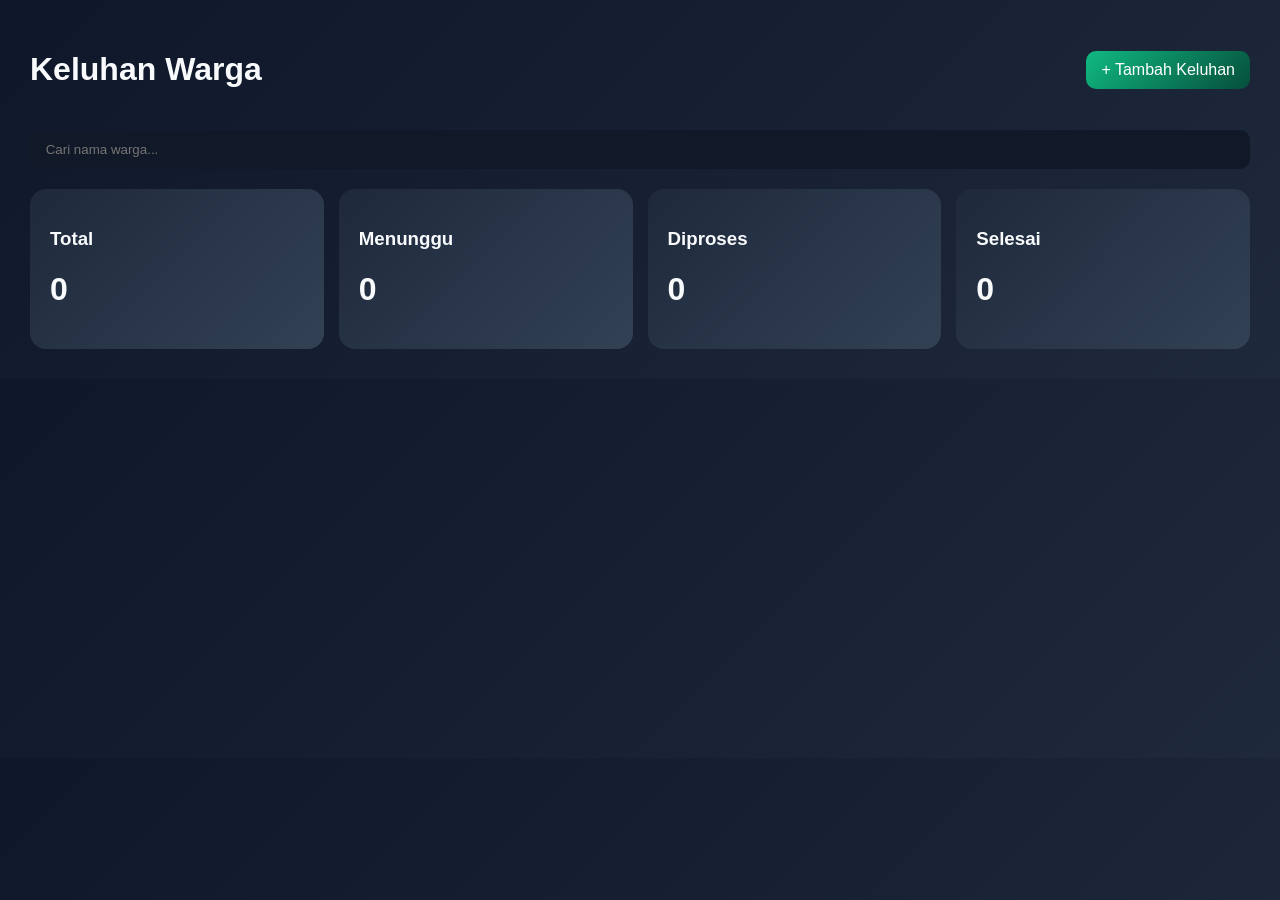
==== crud.html @ 4499a290 "menambahkan web sederhana" ====
<!doctype html>
<html lang="en">
  <head>
    <meta charset="UTF-8" />
    <title>Keluhan Warga</title>

    <style>
      body {
        margin: 0;
        font-family: Arial;
        background: linear-gradient(135deg, #0f172a, #1e293b);
        color: #f8fafc;
        padding: 30px;
      }

      .header2 {
        display: flex;
        justify-content: space-between;
        align-items: center;
      }

      .btn-add2 {
        background: linear-gradient(135deg, #10b981, #064e3b);
        padding: 10px 15px;
        border-radius: 10px;
        cursor: pointer;
        color: white;
      }

      .search2 input {
        width: 100%;
        padding: 12px;
        border-radius: 10px;
        border: none;
        margin: 20px 0;
        background: #111827;
        color: #f8fafc;
      }

      .data2 {
        display: flex;
        gap: 15px;
      }

      .box2 {
        flex: 1;
        background: linear-gradient(135deg, #1e293b, #334155);
        padding: 20px;
        border-radius: 16px;
      }

      .card2 {
        background: linear-gradient(135deg, #1e293b, #0f172a);
        padding: 20px;
        border-radius: 16px;
        margin-top: 20px;
      }

      .badge2 {
        padding: 5px 12px;
        border-radius: 20px;
        font-size: 12px;
        color: #10b981;
        background-color: #064e3b;
      }

      .popup2 {
        display: none;
        position: fixed;
        top: 0;
        left: 0;
        width: 100%;
        height: 100%;
        background: rgba(0, 0, 0, 0.6);
        z-index: 1000;
      }

      .form2 {
        background: linear-gradient(135deg, #0f172a, #1e293b);
        margin: 5% auto;
        padding: 25px;
        border-radius: 16px;
        width: 90%;
        max-width: 400px;
      }

      input,
      select,
      textarea {
        width: 100%;
        padding: 10px;
        border-radius: 8px;
        border: none;
        margin-top: 5px;
        background: #111827;
        color: #f8fafc;
        box-sizing: border-box;
      }

      .dataformat2 {
        display: flex;
        gap: 10px;
      }

      .dataformat2 input {
        flex: 1;
      }

      .btn-group2 {
        display: flex;
        justify-content: space-between;
        margin-top: 15px;
        gap: 10px;
      }

      .btn-submit2 {
        background: linear-gradient(135deg, #10b981, #064e3b);
        padding: 12px;
        border-radius: 8px;
        cursor: pointer;
        color: white;
        border: none;
        flex: 1;
      }

      .btn-cancel2 {
        background: #334155;
        padding: 12px;
        border-radius: 8px;
        cursor: pointer;
        color: white;
        border: none;
        flex: 1;
      }

      .btn-edit2 {
        background: linear-gradient(135deg, #10b981, #064e3b);
        color: white;
        padding: 8px 12px;
        border-radius: 8px;
        border: none;
        cursor: pointer;
        margin-top: 10px;
      }

      .btn-delete2 {
        background: linear-gradient(135deg, #ef4444, #b91c1c);
        color: white;
        padding: 8px 12px;
        border-radius: 8px;
        border: none;
        cursor: pointer;
        margin-top: 10px;
        margin-left: 5px;
      }

      .totaldata2 {
        padding: 5px 12px;
        border-radius: 20px;
        font-size: 12px;
        color: white;
        font-weight: bold;
      }
    </style>
  </head>

  <body>
    <div class="header2">
      <h1><i class="fa-solid fa-comments"></i> Keluhan Warga</h1>
      <div class="btn-add2" onclick="buka2()">+ Tambah Keluhan</div>
    </div>

    <div class="search2">
      <input
        type="text"
        id="cari2"
        placeholder=" Cari nama warga..."
        onkeyup="tampil2()"
      />
    </div>

    <div class="data2">
      <div class="box2">
        <h3>Total</h3>
        <h1 id="total2">0</h1>
      </div>
      <div class="box2">
        <h3>Menunggu</h3>
        <h1 id="menunggu2">0</h1>
      </div>
      <div class="box2">
        <h3>Diproses</h3>
        <h1 id="diproses2">0</h1>
      </div>
      <div class="box2">
        <h3>Selesai</h3>
        <h1 id="selesai2">0</h1>
      </div>
    </div>

    <div id="list2"></div>

    <div id="popup2" class="popup2">
      <div class="form2">
        <h2><i class="fa-solid fa-edit"></i> Form Keluhan</h2>

        <input id="nama2" type="text" placeholder=" Nama Lengkap" />

        <div class="dataformat2">
          <input id="blok2" type="text" placeholder=" Blok Rumah" />
          <input id="umur2" type="number" placeholder=" Umur" />
        </div>

        <input id="telp2" type="tel" placeholder=" No. WhatsApp" />

        <select id="jenis2">
          <option value="">Pilih Jenis Keluhan</option>
          <option value="Infrastruktur">Infrastruktur</option>
          <option value="Keamanan">Keamanan</option>
          <option value="Kebersihan">Kebersihan</option>
          <option value="Lainnya">Lainnya</option>
        </select>

        <textarea
          id="deskripsi2"
          placeholder=" Jelaskan keluhan Anda secara detail..."
          rows="4"
        ></textarea>

        <select id="status2">
          <option value="Menunggu">Menunggu</option>
          <option value="Diproses">Diproses</option>
          <option value="Selesai">Selesai</option>
        </select>

        <div class="btn-group2">
          <button class="btn-submit2" onclick="simpan2()">Simpan</button>
          <button class="btn-cancel2" onclick="tutup2()">Batal</button>
        </div>
      </div>
    </div>

    <script>
      let data2 = [];
      let editIndex2 = -1;
      let modal2 = document.getElementById("popup2");

      window.onload = function () {
        const savedData = localStorage.getItem("dataKeluhan");
        if (savedData) {
          data2 = JSON.parse(savedData);
        }
        tampil2();
      };

      function buka2() {
        modal2.style.display = "block";
        document.body.style.overflow = "hidden";
      }

      function tutup2() {
        modal2.style.display = "none";
        document.body.style.overflow = "auto";

        document.getElementById("nama2").value = "";
        document.getElementById("blok2").value = "";
        document.getElementById("umur2").value = "";
        document.getElementById("telp2").value = "";
        document.getElementById("jenis2").value = "";
        document.getElementById("deskripsi2").value = "";
        document.getElementById("status2").value = "Menunggu";

        editIndex2 = -1;
      }

      function simpan2() {
        const nama = document.getElementById("nama2").value;
        const blok = document.getElementById("blok2").value;
        const umur = document.getElementById("umur2").value;
        const telp = document.getElementById("telp2").value;
        const deskripsi = document.getElementById("deskripsi2").value;

        if (!nama || !blok || !umur || !telp || !deskripsi) {
          alert("⚠️ Lengkapi semua field yang wajib!");
          return;
        }

        let obj = {
          nama: nama,
          blok: blok,
          umur: umur,
          telp: telp,
          jenis: document.getElementById("jenis2").value,
          deskripsi: deskripsi,
          status: document.getElementById("status2").value,
        };

        if (editIndex2 === -1) {
          data2.push(obj);
          alert("✅ Keluhan berhasil ditambahkan!");
        } else {
          data2[editIndex2] = obj;
          alert("✅ Data berhasil diupdate!");
          editIndex2 = -1;
        }

        localStorage.setItem("dataKeluhan", JSON.stringify(data2));

        tutup2();
        tampil2();
      }

      function tampil2() {
        const list2 = document.getElementById("list2");
        const cari2 = document.getElementById("cari2").value.toLowerCase();

        list2.innerHTML = "";

        let total = 0,
          menunggu = 0,
          diproses = 0,
          selesai = 0;

        data2.forEach((d, i) => {
          if (
            d.nama.toLowerCase().includes(cari2) ||
            d.blok.toLowerCase().includes(cari2)
          ) {
            total++;

            if (d.status === "Menunggu") menunggu++;
            if (d.status === "Diproses") diproses++;
            if (d.status === "Selesai") selesai++;

            let warna = "#334155";
            if (d.status === "Diproses") warna = "#10b981";
            if (d.status === "Selesai") warna = "#059669";

            list2.innerHTML += `
        <div class="card2">
          <h3>${d.nama} 
            <span class="totaldata2" style="background:${warna}; color: white; padding: 5px 12px; border-radius: 20px; font-size: 12px;">${d.status}</span>
          </h3>
          <p><strong>🏠</strong> Blok ${d.blok} • ${d.umur} tahun • <strong>📱</strong> ${d.telp}</p>
          <p><strong>📋 ${d.jenis}</strong></p>
          <p>${d.deskripsi}</p>
          <div style="margin-top: 15px;">
            <button class="btn-edit2" onclick="edit2(${i})">✏️ Edit</button>
            <button class="btn-delete2" onclick="hapus2(${i})">🗑️ Hapus</button>
          </div>
        </div>`;
          }
        });

        document.getElementById("total2").innerText = total;
        document.getElementById("menunggu2").innerText = menunggu;
        document.getElementById("diproses2").innerText = diproses;
        document.getElementById("selesai2").innerText = selesai;
      }

      function edit2(i) {
        const d = data2[i];

        document.getElementById("nama2").value = d.nama;
        document.getElementById("blok2").value = d.blok;
        document.getElementById("umur2").value = d.umur;
        document.getElementById("telp2").value = d.telp;
        document.getElementById("jenis2").value = d.jenis;
        document.getElementById("deskripsi2").value = d.deskripsi;
        document.getElementById("status2").value = d.status;

        editIndex2 = i;
        buka2();
      }

      function hapus2(i) {
        if (confirm("🗑️ Yakin ingin menghapus keluhan ini?")) {
          data2.splice(i, 1);

          localStorage.setItem("dataKeluhan", JSON.stringify(data2));

          tampil2();
          alert("✅ Data berhasil dihapus!");
        }
      }

      window.onclick = function (e) {
        if (e.target === modal2) {
          tutup2();
        }
      };
    </script>
  </body>
</html>
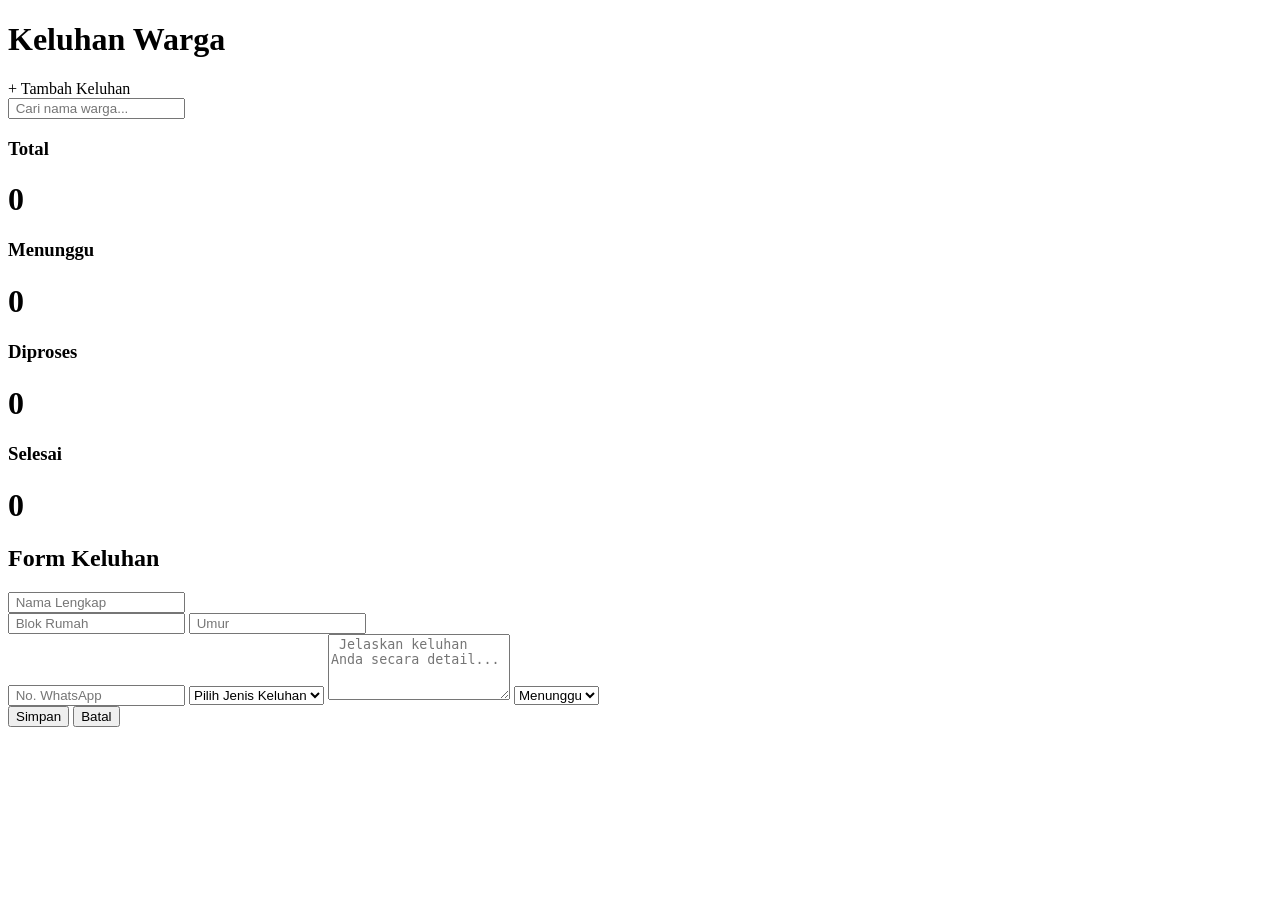
==== commit d98c8265: "memperbaiki struktur" ====
--- a/crud.html
+++ b/crud.html
@@ -4,7 +4,7 @@
     <meta charset="UTF-8" />
     <title>Keluhan Warga</title>
 
-    <style>
+    <!-- <style>
       body {
         margin: 0;
         font-family: Arial;
@@ -161,7 +161,8 @@
         color: white;
         font-weight: bold;
       }
-    </style>
+    </style> -->
+    <li1nk rel="stylesheet" href="css/crud.css" />
   </head>
 
   <body>
@@ -240,7 +241,7 @@
       </div>
     </div>
 
-    <script>
+    <!-- <script>
       let data2 = [];
       let editIndex2 = -1;
       let modal2 = document.getElementById("popup2");
@@ -389,6 +390,7 @@
           tutup2();
         }
       };
-    </script>
+    </script> -->
+    <script src="js/crud.js"></script>
   </body>
 </html>
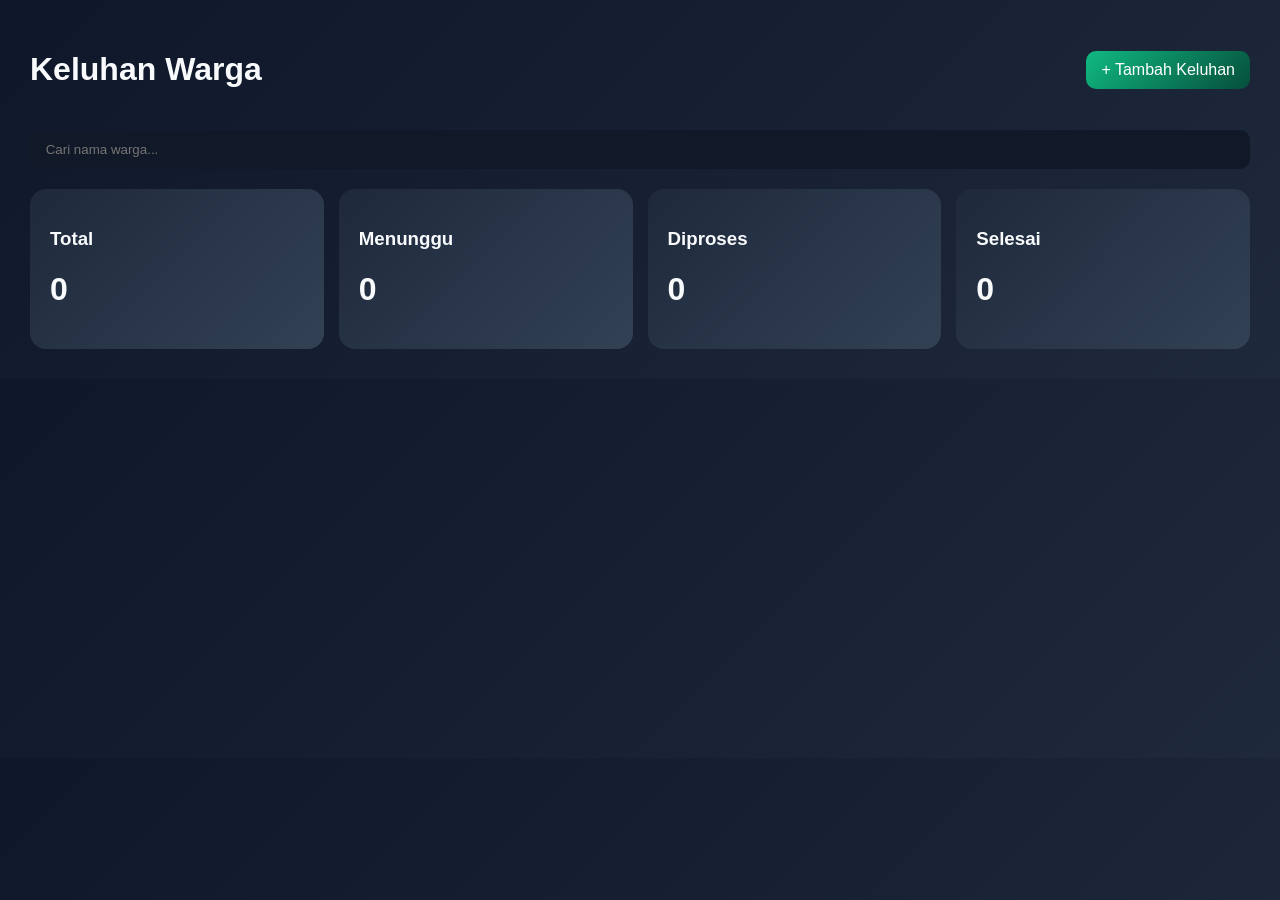
==== commit 6fec57b6: "menambahkan warna" ====
--- a/crud.html
+++ b/crud.html
@@ -3,166 +3,7 @@
   <head>
     <meta charset="UTF-8" />
     <title>Keluhan Warga</title>
-
-    <!-- <style>
-      body {
-        margin: 0;
-        font-family: Arial;
-        background: linear-gradient(135deg, #0f172a, #1e293b);
-        color: #f8fafc;
-        padding: 30px;
-      }
-
-      .header2 {
-        display: flex;
-        justify-content: space-between;
-        align-items: center;
-      }
-
-      .btn-add2 {
-        background: linear-gradient(135deg, #10b981, #064e3b);
-        padding: 10px 15px;
-        border-radius: 10px;
-        cursor: pointer;
-        color: white;
-      }
-
-      .search2 input {
-        width: 100%;
-        padding: 12px;
-        border-radius: 10px;
-        border: none;
-        margin: 20px 0;
-        background: #111827;
-        color: #f8fafc;
-      }
-
-      .data2 {
-        display: flex;
-        gap: 15px;
-      }
-
-      .box2 {
-        flex: 1;
-        background: linear-gradient(135deg, #1e293b, #334155);
-        padding: 20px;
-        border-radius: 16px;
-      }
-
-      .card2 {
-        background: linear-gradient(135deg, #1e293b, #0f172a);
-        padding: 20px;
-        border-radius: 16px;
-        margin-top: 20px;
-      }
-
-      .badge2 {
-        padding: 5px 12px;
-        border-radius: 20px;
-        font-size: 12px;
-        color: #10b981;
-        background-color: #064e3b;
-      }
-
-      .popup2 {
-        display: none;
-        position: fixed;
-        top: 0;
-        left: 0;
-        width: 100%;
-        height: 100%;
-        background: rgba(0, 0, 0, 0.6);
-        z-index: 1000;
-      }
-
-      .form2 {
-        background: linear-gradient(135deg, #0f172a, #1e293b);
-        margin: 5% auto;
-        padding: 25px;
-        border-radius: 16px;
-        width: 90%;
-        max-width: 400px;
-      }
-
-      input,
-      select,
-      textarea {
-        width: 100%;
-        padding: 10px;
-        border-radius: 8px;
-        border: none;
-        margin-top: 5px;
-        background: #111827;
-        color: #f8fafc;
-        box-sizing: border-box;
-      }
-
-      .dataformat2 {
-        display: flex;
-        gap: 10px;
-      }
-
-      .dataformat2 input {
-        flex: 1;
-      }
-
-      .btn-group2 {
-        display: flex;
-        justify-content: space-between;
-        margin-top: 15px;
-        gap: 10px;
-      }
-
-      .btn-submit2 {
-        background: linear-gradient(135deg, #10b981, #064e3b);
-        padding: 12px;
-        border-radius: 8px;
-        cursor: pointer;
-        color: white;
-        border: none;
-        flex: 1;
-      }
-
-      .btn-cancel2 {
-        background: #334155;
-        padding: 12px;
-        border-radius: 8px;
-        cursor: pointer;
-        color: white;
-        border: none;
-        flex: 1;
-      }
-
-      .btn-edit2 {
-        background: linear-gradient(135deg, #10b981, #064e3b);
-        color: white;
-        padding: 8px 12px;
-        border-radius: 8px;
-        border: none;
-        cursor: pointer;
-        margin-top: 10px;
-      }
-
-      .btn-delete2 {
-        background: linear-gradient(135deg, #ef4444, #b91c1c);
-        color: white;
-        padding: 8px 12px;
-        border-radius: 8px;
-        border: none;
-        cursor: pointer;
-        margin-top: 10px;
-        margin-left: 5px;
-      }
-
-      .totaldata2 {
-        padding: 5px 12px;
-        border-radius: 20px;
-        font-size: 12px;
-        color: white;
-        font-weight: bold;
-      }
-    </style> -->
-    <li1nk rel="stylesheet" href="css/crud.css" />
+    <link rel="stylesheet" href="css/crud.css" />
   </head>
 
   <body>
--- a/css/crud.css
+++ b/css/crud.css
@@ -0,0 +1,156 @@
+body {
+        margin: 0;
+        font-family: Arial;
+        background: linear-gradient(135deg, #0f172a, #1e293b);
+        color: #f8fafc;
+        padding: 30px;
+      }
+
+      .header2 {
+        display: flex;
+        justify-content: space-between;
+        align-items: center;
+      }
+
+      .btn-add2 {
+        background: linear-gradient(135deg, #10b981, #064e3b);
+        padding: 10px 15px;
+        border-radius: 10px;
+        cursor: pointer;
+        color: white;
+      }
+
+      .search2 input {
+        width: 100%;
+        padding: 12px;
+        border-radius: 10px;
+        border: none;
+        margin: 20px 0;
+        background: #111827;
+        color: #f8fafc;
+      }
+
+      .data2 {
+        display: flex;
+        gap: 15px;
+      }
+
+      .box2 {
+        flex: 1;
+        background: linear-gradient(135deg, #1e293b, #334155);
+        padding: 20px;
+        border-radius: 16px;
+      }
+
+      .card2 {
+        background: linear-gradient(135deg, #1e293b, #0f172a);
+        padding: 20px;
+        border-radius: 16px;
+        margin-top: 20px;
+      }
+
+      .badge2 {
+        padding: 5px 12px;
+        border-radius: 20px;
+        font-size: 12px;
+        color: #10b981;
+        background-color: #064e3b;
+      }
+
+      .popup2 {
+        display: none;
+        position: fixed;
+        top: 0;
+        left: 0;
+        width: 100%;
+        height: 100%;
+        background: rgba(0, 0, 0, 0.6);
+        z-index: 1000;
+      }
+
+      .form2 {
+        background: linear-gradient(135deg, #0f172a, #1e293b);
+        margin: 5% auto;
+        padding: 25px;
+        border-radius: 16px;
+        width: 90%;
+        max-width: 400px;
+      }
+
+      input,
+      select,
+      textarea {
+        width: 100%;
+        padding: 10px;
+        border-radius: 8px;
+        border: none;
+        margin-top: 5px;
+        background: #111827;
+        color: #f8fafc;
+        box-sizing: border-box;
+      }
+
+      .dataformat2 {
+        display: flex;
+        gap: 10px;
+      }
+
+      .dataformat2 input {
+        flex: 1;
+      }
+
+      .btn-group2 {
+        display: flex;
+        justify-content: space-between;
+        margin-top: 15px;
+        gap: 10px;
+      }
+
+      .btn-submit2 {
+        background: linear-gradient(135deg, #10b981, #064e3b);
+        padding: 12px;
+        border-radius: 8px;
+        cursor: pointer;
+        color: white;
+        border: none;
+        flex: 1;
+      }
+
+      .btn-cancel2 {
+        background: #334155;
+        padding: 12px;
+        border-radius: 8px;
+        cursor: pointer;
+        color: white;
+        border: none;
+        flex: 1;
+      }
+
+      .btn-edit2 {
+        background: linear-gradient(135deg, #10b981, #064e3b);
+        color: white;
+        padding: 8px 12px;
+        border-radius: 8px;
+        border: none;
+        cursor: pointer;
+        margin-top: 10px;
+      }
+
+      .btn-delete2 {
+        background: linear-gradient(135deg, #ef4444, #b91c1c);
+        color: white;
+        padding: 8px 12px;
+        border-radius: 8px;
+        border: none;
+        cursor: pointer;
+        margin-top: 10px;
+        margin-left: 5px;
+      }
+
+      .totaldata2 {
+        padding: 5px 12px;
+        border-radius: 20px;
+        font-size: 12px;
+        color: white;
+        font-weight: bold;
+      }
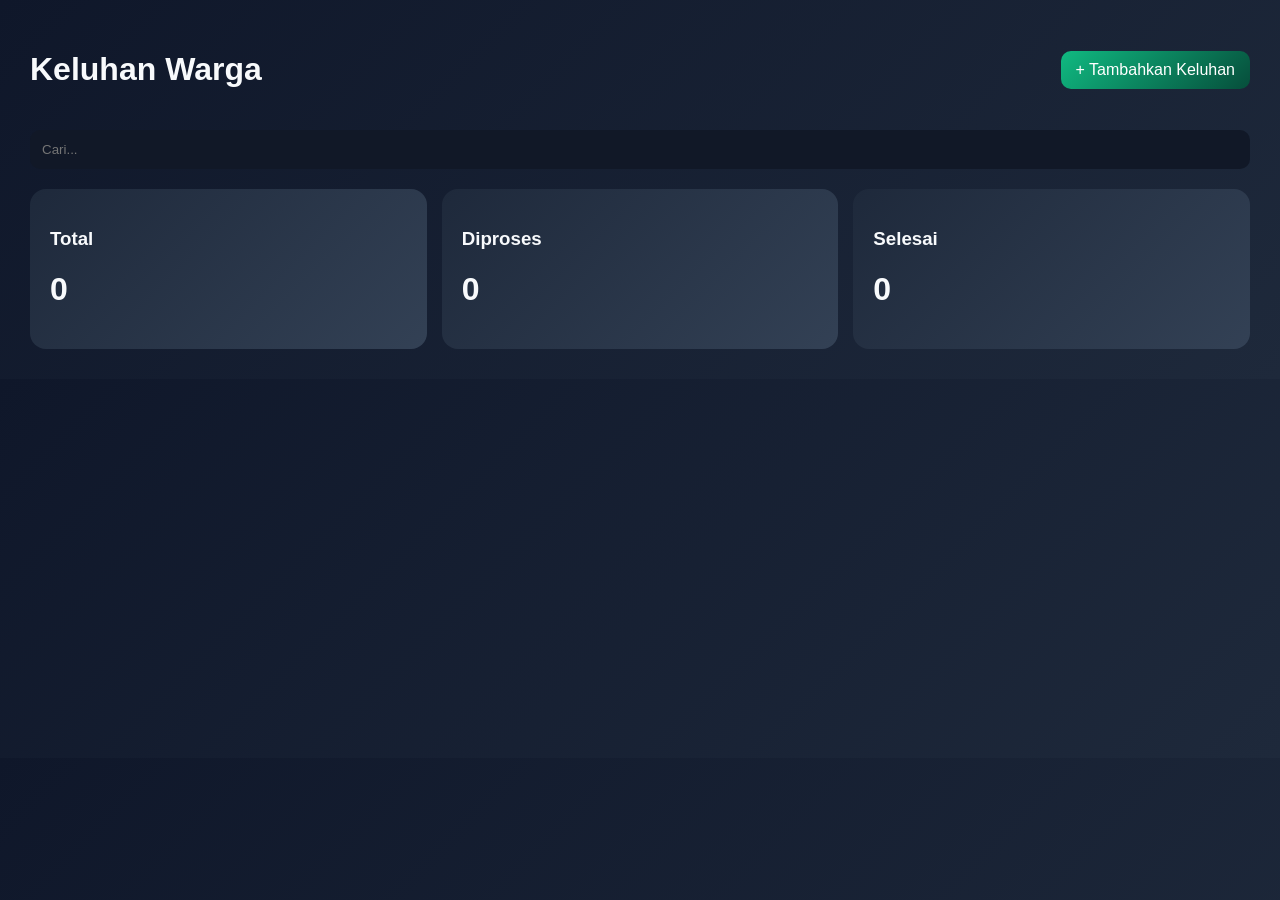
==== commit 37c82172: "menambahkan tanggal" ====
--- a/crud.html
+++ b/crud.html
@@ -8,230 +8,56 @@
 
   <body>
     <div class="header2">
-      <h1><i class="fa-solid fa-comments"></i> Keluhan Warga</h1>
-      <div class="btn-add2" onclick="buka2()">+ Tambah Keluhan</div>
-    </div>
+<h1>Keluhan Warga</h1>
+<div class="btn-add2" onclick="buka2()">+ Tambahkan Keluhan</div>
+</div>
 
-    <div class="search2">
-      <input
-        type="text"
-        id="cari2"
-        placeholder=" Cari nama warga..."
-        onkeyup="tampil2()"
-      />
-    </div>
+<div class="search2">
+<input type="text" id="cari2" placeholder="Cari..." onkeyup="tampil2()">
+</div>
 
-    <div class="data2">
-      <div class="box2">
-        <h3>Total</h3>
-        <h1 id="total2">0</h1>
-      </div>
-      <div class="box2">
-        <h3>Menunggu</h3>
-        <h1 id="menunggu2">0</h1>
-      </div>
-      <div class="box2">
-        <h3>Diproses</h3>
-        <h1 id="diproses2">0</h1>
-      </div>
-      <div class="box2">
-        <h3>Selesai</h3>
-        <h1 id="selesai2">0</h1>
-      </div>
-    </div>
+<div class="data2">
+<div class="box2"><h3>Total</h3><h1 id="total2">0</h1></div>
+<div class="box2"><h3>Diproses</h3><h1 id="diproses2">0</h1></div>
+<div class="box2"><h3>Selesai</h3><h1 id="selesai2">0</h1></div>
+</div>
 
-    <div id="list2"></div>
+<div id="list2"></div>
 
-    <div id="popup2" class="popup2">
-      <div class="form2">
-        <h2><i class="fa-solid fa-edit"></i> Form Keluhan</h2>
+<div id="popup2" class="popup2">
+<div class="form2">
+<h2>Form Keluhan</h2>
 
-        <input id="nama2" type="text" placeholder=" Nama Lengkap" />
+<input id="nama2" type="text" placeholder="Nama Lengkap">
 
-        <div class="dataformat2">
-          <input id="blok2" type="text" placeholder=" Blok Rumah" />
-          <input id="umur2" type="number" placeholder=" Umur" />
-        </div>
+<div class="dataformat2">
+<input id="blok2" type="text" placeholder="Blok Rumah">
+<input id="umur2" type="number" placeholder="Umur">
+</div>
 
-        <input id="telp2" type="tel" placeholder=" No. WhatsApp" />
+<input id="telp2" type="number" placeholder="No HP">
+<input id="tanggal2" type="date">
 
-        <select id="jenis2">
-          <option value="">Pilih Jenis Keluhan</option>
-          <option value="Infrastruktur">Infrastruktur</option>
-          <option value="Keamanan">Keamanan</option>
-          <option value="Kebersihan">Kebersihan</option>
-          <option value="Lainnya">Lainnya</option>
-        </select>
+<select id="jenis2">
+<option>Infrastruktur</option>
+<option>Keamanan</option>
+<option>Kebersihan</option>
+</select>
 
-        <textarea
-          id="deskripsi2"
-          placeholder=" Jelaskan keluhan Anda secara detail..."
-          rows="4"
-        ></textarea>
+<textarea id="deskripsi2" placeholder="Jelaskan keluhan anda"></textarea>
 
-        <select id="status2">
-          <option value="Menunggu">Menunggu</option>
-          <option value="Diproses">Diproses</option>
-          <option value="Selesai">Selesai</option>
-        </select>
+<select id="status2">
+<option>Menunggu</option>
+<option>Diproses</option>
+<option>Selesai</option>
+</select>
 
-        <div class="btn-group2">
-          <button class="btn-submit2" onclick="simpan2()">Simpan</button>
-          <button class="btn-cancel2" onclick="tutup2()">Batal</button>
-        </div>
-      </div>
-    </div>
-
-    <!-- <script>
-      let data2 = [];
-      let editIndex2 = -1;
-      let modal2 = document.getElementById("popup2");
-
-      window.onload = function () {
-        const savedData = localStorage.getItem("dataKeluhan");
-        if (savedData) {
-          data2 = JSON.parse(savedData);
-        }
-        tampil2();
-      };
-
-      function buka2() {
-        modal2.style.display = "block";
-        document.body.style.overflow = "hidden";
-      }
-
-      function tutup2() {
-        modal2.style.display = "none";
-        document.body.style.overflow = "auto";
-
-        document.getElementById("nama2").value = "";
-        document.getElementById("blok2").value = "";
-        document.getElementById("umur2").value = "";
-        document.getElementById("telp2").value = "";
-        document.getElementById("jenis2").value = "";
-        document.getElementById("deskripsi2").value = "";
-        document.getElementById("status2").value = "Menunggu";
-
-        editIndex2 = -1;
-      }
-
-      function simpan2() {
-        const nama = document.getElementById("nama2").value;
-        const blok = document.getElementById("blok2").value;
-        const umur = document.getElementById("umur2").value;
-        const telp = document.getElementById("telp2").value;
-        const deskripsi = document.getElementById("deskripsi2").value;
-
-        if (!nama || !blok || !umur || !telp || !deskripsi) {
-          alert("⚠️ Lengkapi semua field yang wajib!");
-          return;
-        }
-
-        let obj = {
-          nama: nama,
-          blok: blok,
-          umur: umur,
-          telp: telp,
-          jenis: document.getElementById("jenis2").value,
-          deskripsi: deskripsi,
-          status: document.getElementById("status2").value,
-        };
-
-        if (editIndex2 === -1) {
-          data2.push(obj);
-          alert("✅ Keluhan berhasil ditambahkan!");
-        } else {
-          data2[editIndex2] = obj;
-          alert("✅ Data berhasil diupdate!");
-          editIndex2 = -1;
-        }
-
-        localStorage.setItem("dataKeluhan", JSON.stringify(data2));
-
-        tutup2();
-        tampil2();
-      }
-
-      function tampil2() {
-        const list2 = document.getElementById("list2");
-        const cari2 = document.getElementById("cari2").value.toLowerCase();
-
-        list2.innerHTML = "";
-
-        let total = 0,
-          menunggu = 0,
-          diproses = 0,
-          selesai = 0;
-
-        data2.forEach((d, i) => {
-          if (
-            d.nama.toLowerCase().includes(cari2) ||
-            d.blok.toLowerCase().includes(cari2)
-          ) {
-            total++;
-
-            if (d.status === "Menunggu") menunggu++;
-            if (d.status === "Diproses") diproses++;
-            if (d.status === "Selesai") selesai++;
-
-            let warna = "#334155";
-            if (d.status === "Diproses") warna = "#10b981";
-            if (d.status === "Selesai") warna = "#059669";
-
-            list2.innerHTML += `
-        <div class="card2">
-          <h3>${d.nama} 
-            <span class="totaldata2" style="background:${warna}; color: white; padding: 5px 12px; border-radius: 20px; font-size: 12px;">${d.status}</span>
-          </h3>
-          <p><strong>🏠</strong> Blok ${d.blok} • ${d.umur} tahun • <strong>📱</strong> ${d.telp}</p>
-          <p><strong>📋 ${d.jenis}</strong></p>
-          <p>${d.deskripsi}</p>
-          <div style="margin-top: 15px;">
-            <button class="btn-edit2" onclick="edit2(${i})">✏️ Edit</button>
-            <button class="btn-delete2" onclick="hapus2(${i})">🗑️ Hapus</button>
-          </div>
-        </div>`;
-          }
-        });
-
-        document.getElementById("total2").innerText = total;
-        document.getElementById("menunggu2").innerText = menunggu;
-        document.getElementById("diproses2").innerText = diproses;
-        document.getElementById("selesai2").innerText = selesai;
-      }
-
-      function edit2(i) {
-        const d = data2[i];
-
-        document.getElementById("nama2").value = d.nama;
-        document.getElementById("blok2").value = d.blok;
-        document.getElementById("umur2").value = d.umur;
-        document.getElementById("telp2").value = d.telp;
-        document.getElementById("jenis2").value = d.jenis;
-        document.getElementById("deskripsi2").value = d.deskripsi;
-        document.getElementById("status2").value = d.status;
-
-        editIndex2 = i;
-        buka2();
-      }
-
-      function hapus2(i) {
-        if (confirm("🗑️ Yakin ingin menghapus keluhan ini?")) {
-          data2.splice(i, 1);
-
-          localStorage.setItem("dataKeluhan", JSON.stringify(data2));
-
-          tampil2();
-          alert("✅ Data berhasil dihapus!");
-        }
-      }
-
-      window.onclick = function (e) {
-        if (e.target === modal2) {
-          tutup2();
-        }
-      };
-    </script> -->
+<div class="btn-group2">
+<div class="btn-submit2" onclick="simpan2()">Simpan</div>
+<div class="btn-cancel2" onclick="tutup2()">Batal</div>
+</div>
+</div>
+</div>
     <script src="js/crud.js"></script>
   </body>
 </html>
